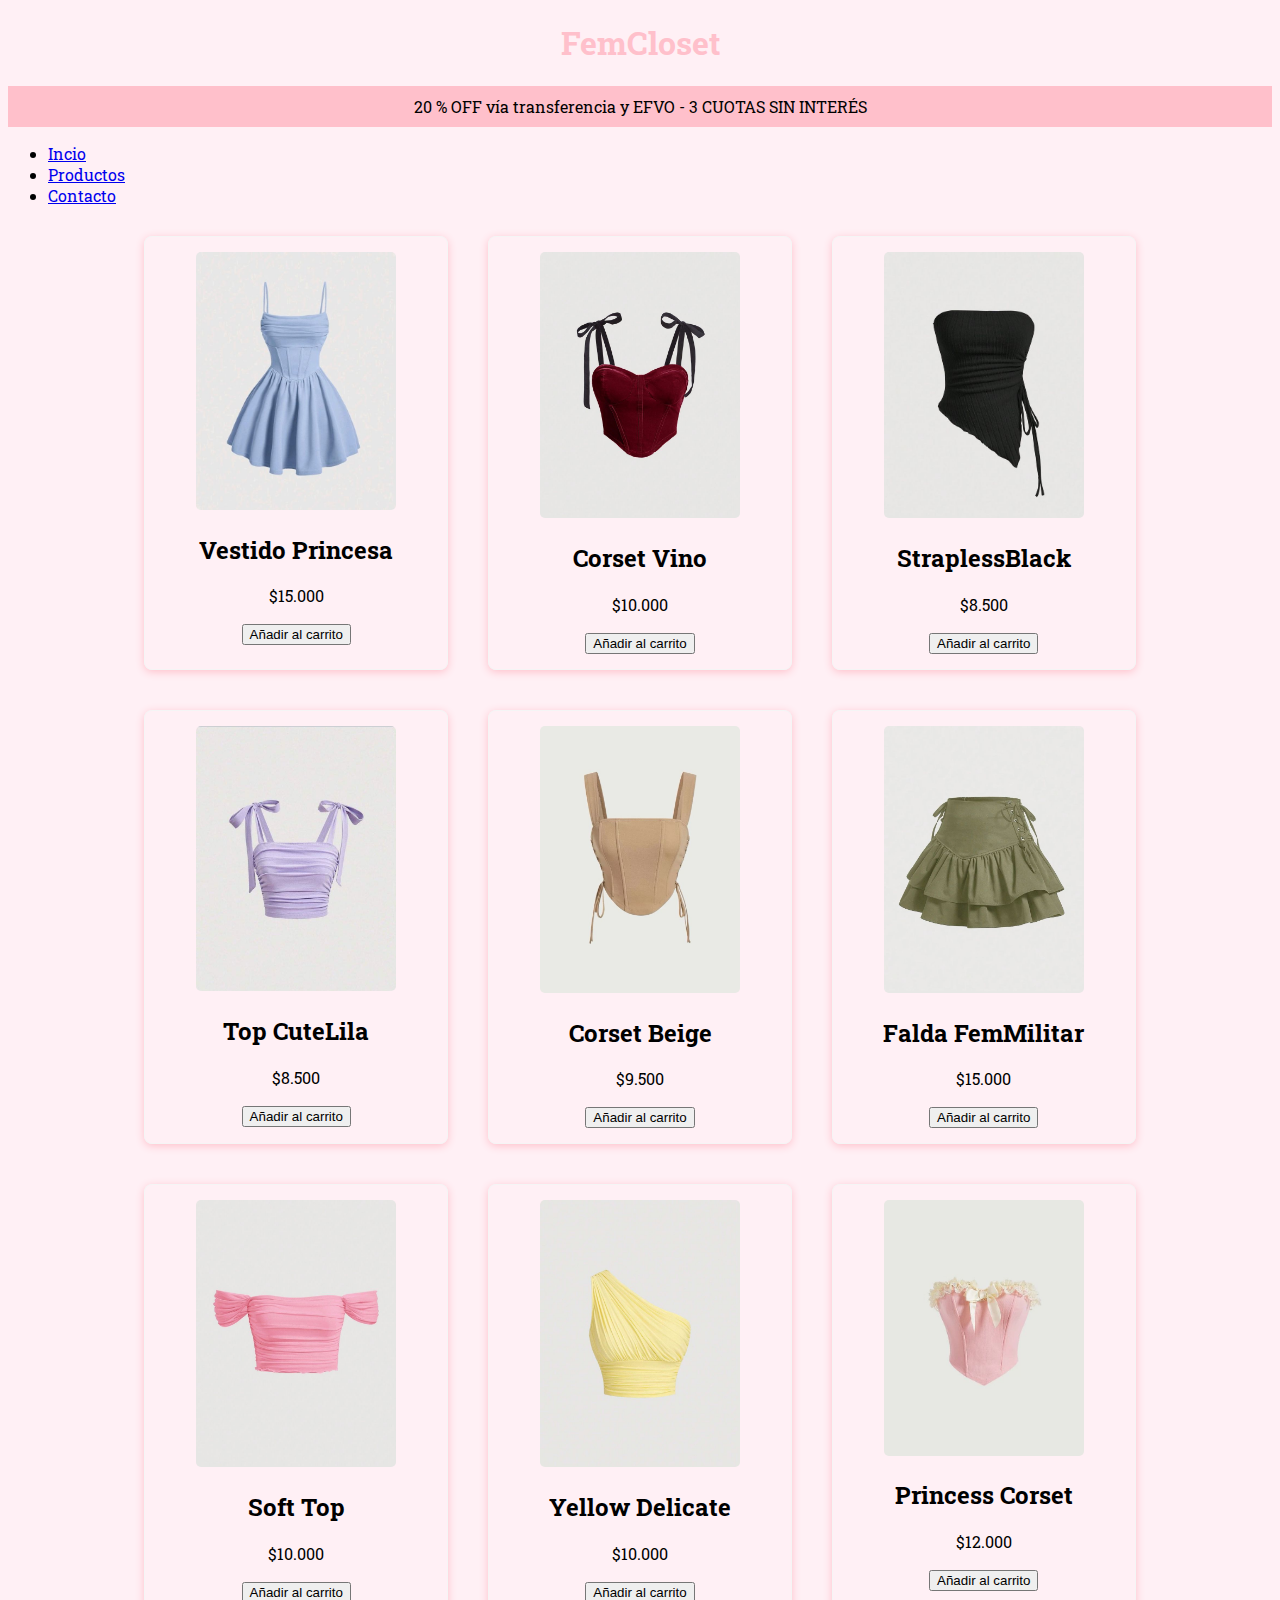
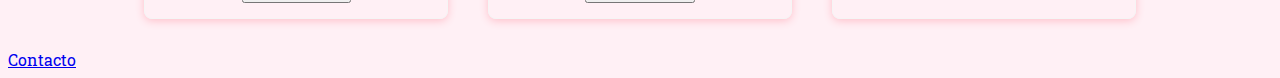
==== index.html @ 8f0cdbb4 "Proyecto Talento Tech" ====
<!DOCTYPE html>
<html lang="es">
<head>
    <meta charset="UTF-8">
    <meta name="viewport" content="width=device-width, initial-scale=1.0">
    <link rel="icon" href="img/icono.ico"> <!-- cambiar -->
    <link rel="preconnect" href="https://fonts.googleapis.com">
    <link rel="preconnect" href="https://fonts.gstatic.com" crossorigin>
    <link href="https://fonts.googleapis.com/css2?family=Afacad+Flux:wght@100..1000&family=Roboto+Slab:wght@100..900&family=Satisfy&display=swap" rel="stylesheet">
    <link rel="stylesheet" href="style.css">
    <title>Fem Closet</title> 
</head>

<body> 
    <header class="name_page">
        <h1>FemCloset</h1> 
    </header>

    <div class="discount_background">
        <p class="discount">20 % OFF vía transferencia y EFVO - 3 CUOTAS SIN INTERÉS</p>
    </div>

    <nav> 
        <ul>
            <li><a href="index.html">Incio</a></li>
            <li><a href="#Productos">Productos</a></li>
            <li><a href="#">Contacto</a></li>
        </ul>
    </nav>

    <main class="container">
        <div class="product">
            <img src="img/1.jpg" alt="Vestido Princesa" width="100" >
            <h2>Vestido Princesa</h2>
            <p class="price">$15.000</p>
            <button class="add-to-cart">Añadir al carrito</button>
        </div>

        <div class="product">
            <img src="img/2.jpg" alt="Corset Vino" width="100">
            <h2>Corset Vino</h2>
            <p class="price">$10.000</p>
            <button class="add-to-cart">Añadir al carrito</button>
        </div>

    
        <div class="product">
            <img src="img/3.jpg" alt="StraplessBlack" width="100">
            <h2>StraplessBlack</h2>
            <p class="price">$8.500</p>
            <button class="add-to-cart">Añadir al carrito</button>
        </div>

        <div class="product">
            <img src="img/4.jpg" alt="Top CuteLila" width="100">
            <h2>Top CuteLila</h2>
            <p class="price">$8.500</p>
            <button class="add-to-cart">Añadir al carrito</button>
        </div>

        <div class="product">
            <img src="img/5.jpg" alt="Corset Beige" width="100">
            <h2>Corset Beige</h2>
            <p class="price">$9.500</p>
            <button class="add-to-cart">Añadir al carrito</button>
        </div>

        <div class="product">
            <img src="img/6.jpg" alt="Falda FemMilitar" width="100">
            <h2>Falda FemMilitar</h2>
            <p class="price">$15.000</p>
            <button class="add-to-cart">Añadir al carrito</button>
        </div>

        <div class="product">
            <img src="img/7.jpg" alt="Soft Top" width="100">
            <h2>Soft Top</h2>
            <p class="price">$10.000</p>
            <button class="add-to-cart">Añadir al carrito</button>
        </div>

        <div class="product">
            <img src="img/8.jpg" alt="Yellow Delicate" width="100">
            <h2>Yellow Delicate</h2>
            <p class="price">$10.000</p>
            <button class="add-to-cart">Añadir al carrito</button>
        </div>

        <div class="product">
            <img src="img/9.jpg" alt="Princess Corse" width="100">
            <h2>Princess Corset</h2>
            <p class="price">$12.000</p>
            <button class="add-to-cart">Añadir al carrito</button>
        </div>
    </main>

    <footer>
        <a href="mailto:rachelnoche0811@gmail.com">Contacto</a> 
    </footer>

</body>
</html>
---- style.css ----
html {
  font-family: "Roboto Slab", serif;
  font-optical-sizing: auto;
  font-weight: weight;
  font-style: normal;
}

body{
    background-color:lavenderblush ;
 }

.name_page{
    color: pink;
    text-align: center;
}

.discount_background{
    background-color: pink;
}

.discount{
    text-align: center;
    padding: 10px;
}

.container{
    width: 80%;
    margin: 20px auto;
    display: flex;
    flex-wrap: wrap; /* Permite que los elementos salten a la siguiente línea si no caben en la fila */
    gap: 20px; /* Espacio entre los elementos */
    justify-content: center; /* Distribuye los productos uniformemente */
}

.product{
    flex: 1 1 250px; /* Cada producto ocupa mínimo 250px, y se encoge o crece según el espacio disponible */
    text-align: center;
    margin: 10px;
    padding: 10px;
    max-width: 300px; 
    padding: 15px;
    border: 1px solid whitesmoke;
    border-radius: 8px;
    box-shadow: 0 2px 8px pink;
}

.product img {
    width: 200px;
    height: auto;
    border-radius: 5px;
}
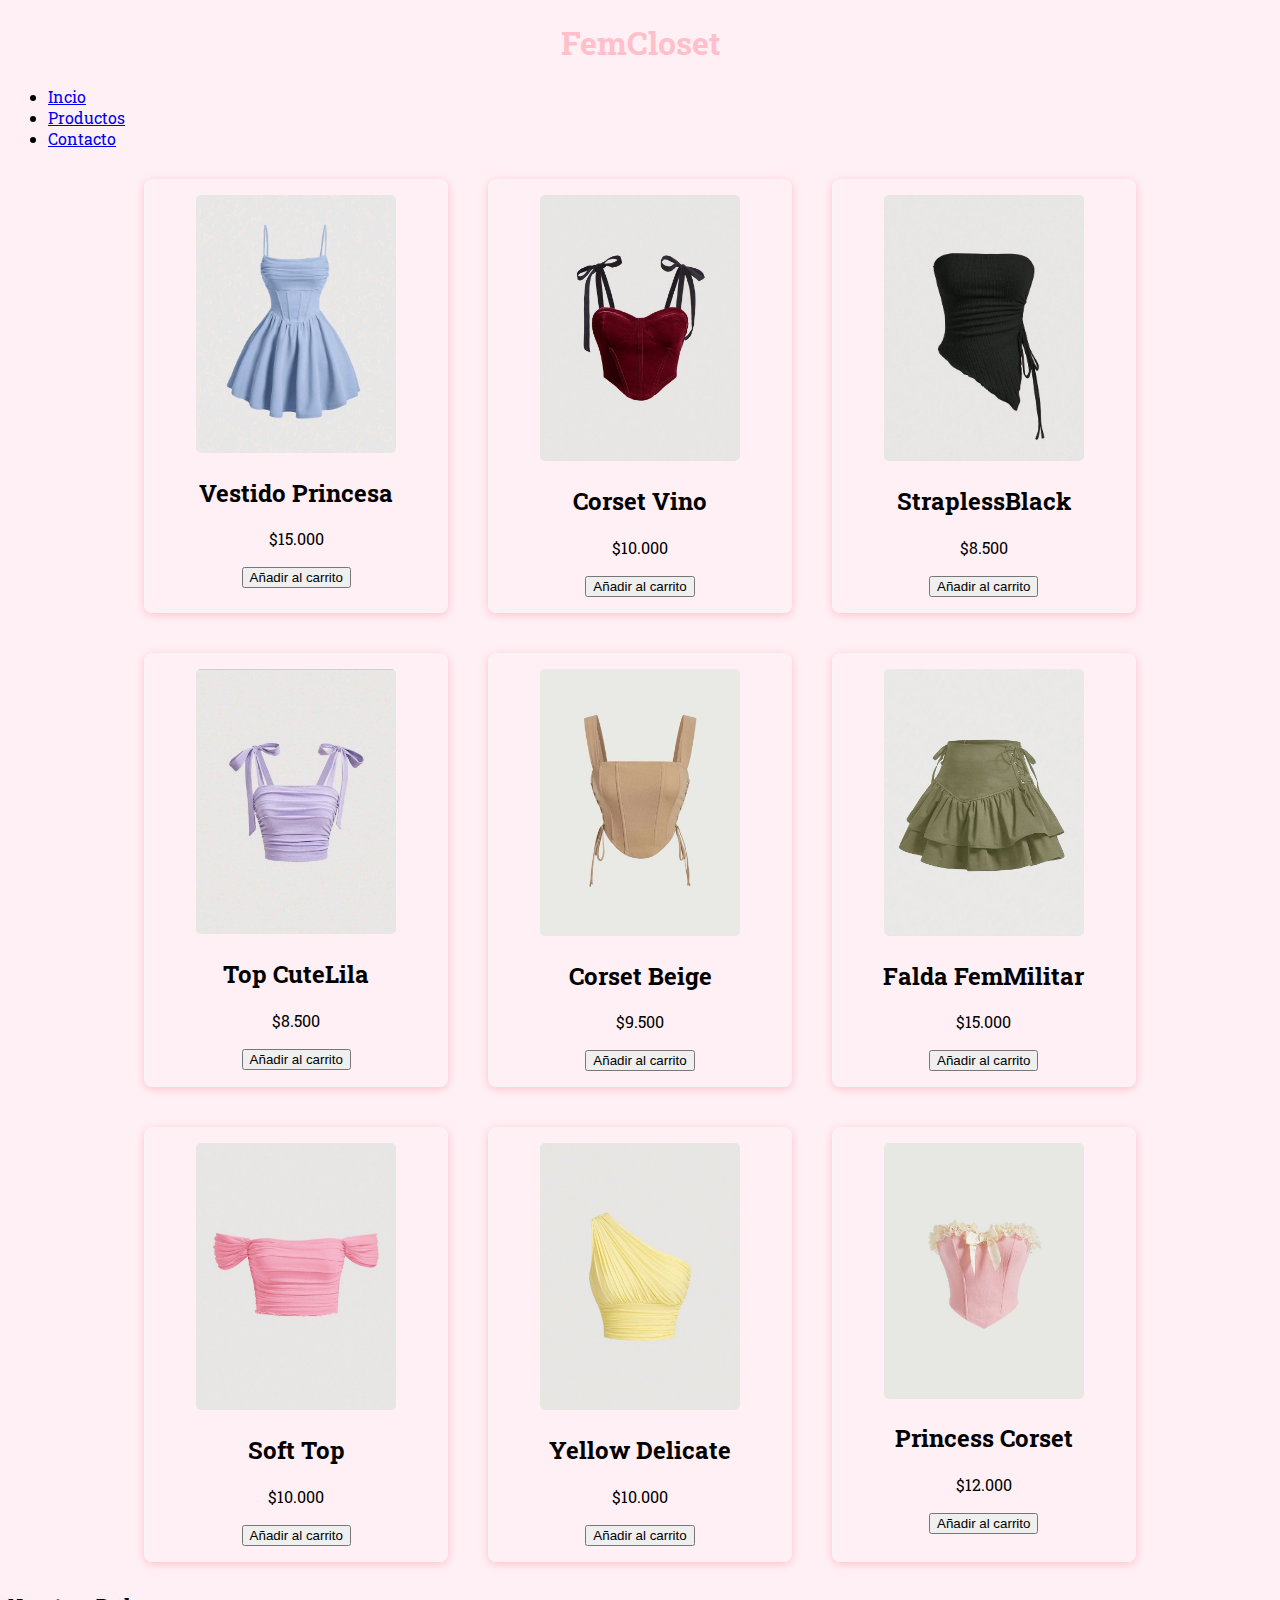
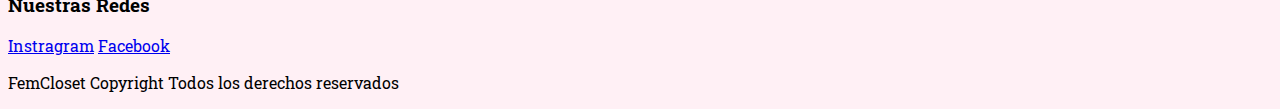
==== commit 4c15787e: "index.html" ====
--- a/index.html
+++ b/index.html
@@ -13,22 +13,19 @@
 
 <body> 
     <header class="name_page">
-        <h1>FemCloset</h1> 
+        <h1>FemCloset</h1>
     </header>
-
-    <div class="discount_background">
-        <p class="discount">20 % OFF vía transferencia y EFVO - 3 CUOTAS SIN INTERÉS</p>
-    </div>
-
+    
     <nav> 
         <ul>
             <li><a href="index.html">Incio</a></li>
             <li><a href="#Productos">Productos</a></li>
-            <li><a href="#">Contacto</a></li>
+            <li><a href="formulario_contacto.html" target="_blank">Contacto</a></li>
         </ul>
     </nav>
 
     <main class="container">
+
         <div class="product">
             <img src="img/1.jpg" alt="Vestido Princesa" width="100" >
             <h2>Vestido Princesa</h2>
@@ -95,8 +92,14 @@
     </main>
 
     <footer>
-        <a href="mailto:rachelnoche0811@gmail.com">Contacto</a> 
+        <section>
+            <h3>Nuestras Redes</h3>
+            <a href="#">Instragram</a>
+            <a href="#">Facebook</a>
+        </section>
+            <p>FemCloset Copyright Todos los derechos reservados </p>
     </footer>
+   
 
 </body>
-</html>+</html>
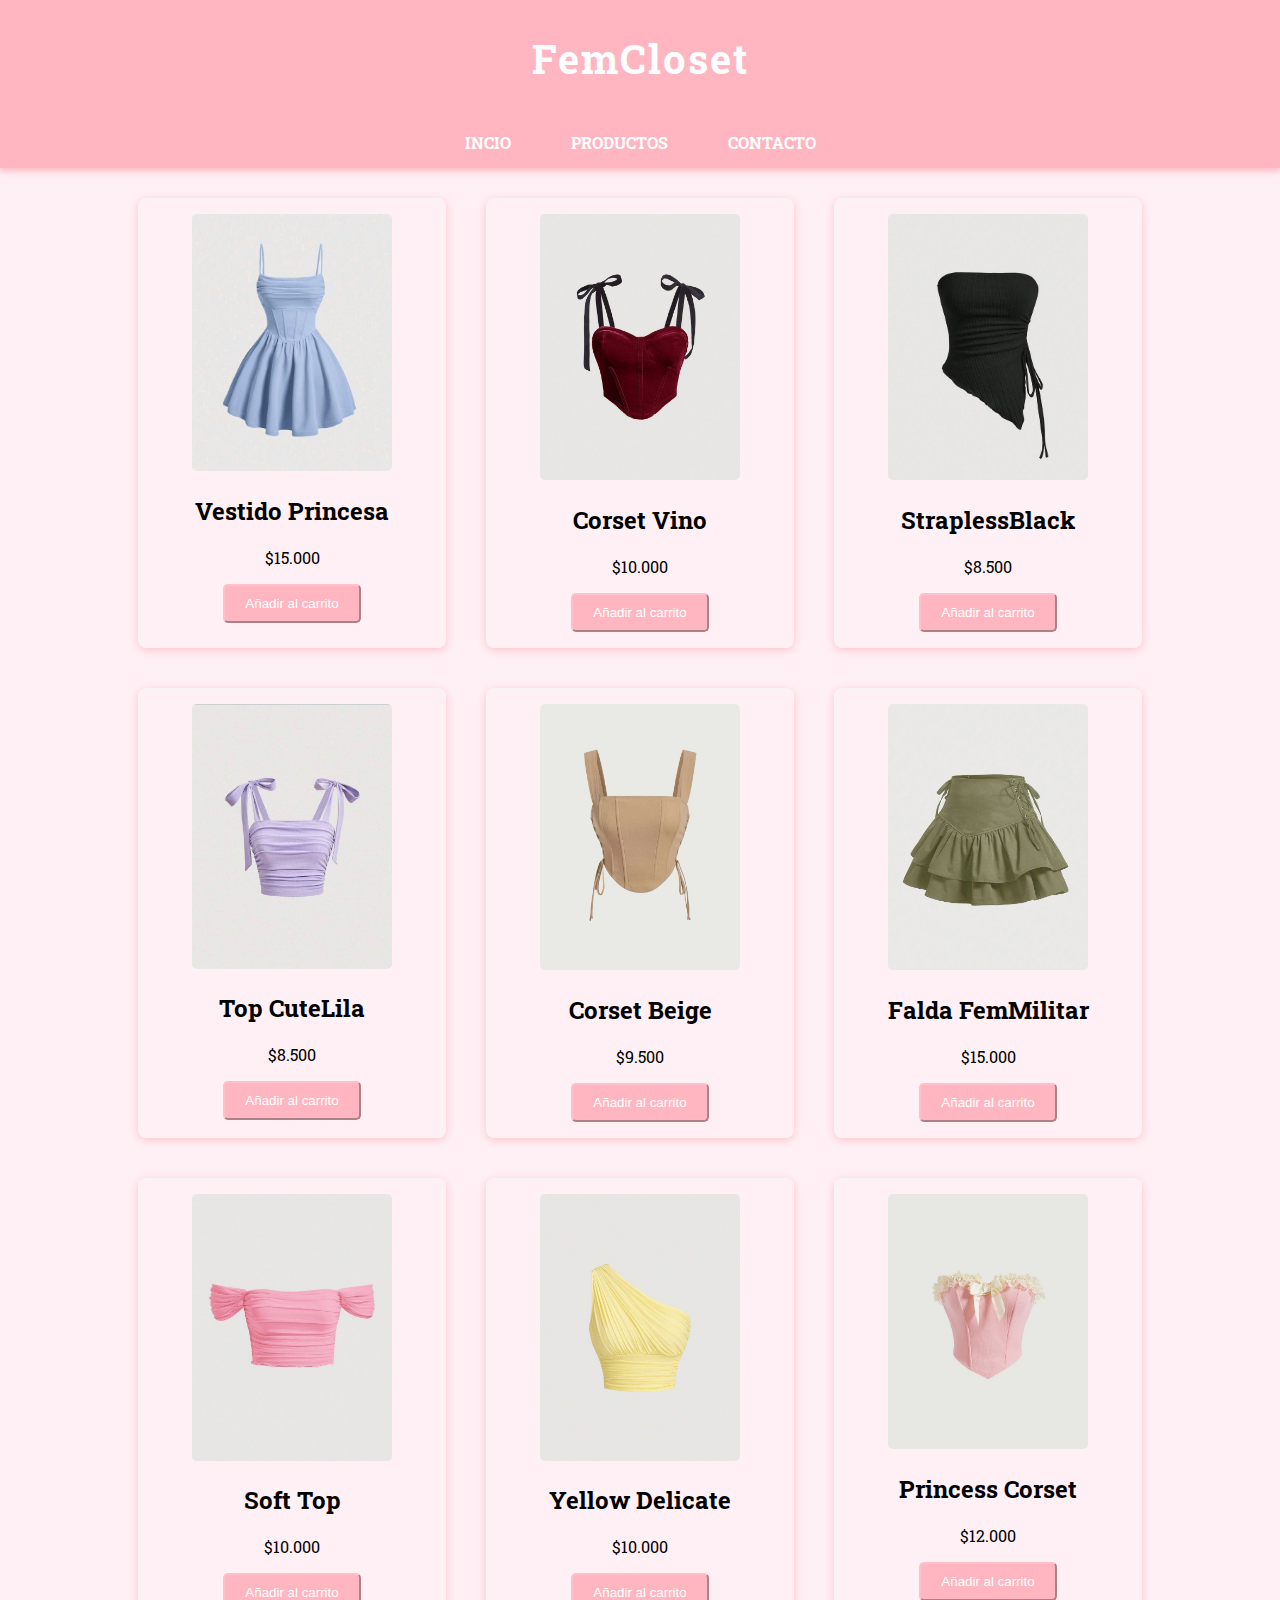
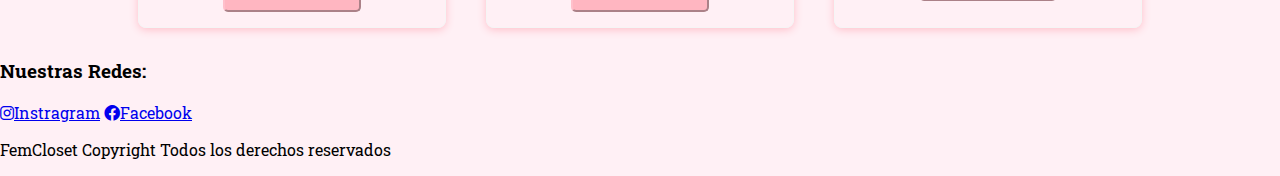
==== commit d4746970: "index.html" ====
--- a/index.html
+++ b/index.html
@@ -3,11 +3,12 @@
 <head>
     <meta charset="UTF-8">
     <meta name="viewport" content="width=device-width, initial-scale=1.0">
-    <link rel="icon" href="img/icono.ico"> <!-- cambiar -->
+    <link rel="icon" href="img/icono (1).ico"> 
     <link rel="preconnect" href="https://fonts.googleapis.com">
     <link rel="preconnect" href="https://fonts.gstatic.com" crossorigin>
     <link href="https://fonts.googleapis.com/css2?family=Afacad+Flux:wght@100..1000&family=Roboto+Slab:wght@100..900&family=Satisfy&display=swap" rel="stylesheet">
     <link rel="stylesheet" href="style.css">
+    <link rel="stylesheet" href="https://cdnjs.cloudflare.com/ajax/libs/font-awesome/6.0.0-beta3/css/all.min.css">
     <title>Fem Closet</title> 
 </head>
 
@@ -19,7 +20,7 @@
     <nav> 
         <ul>
             <li><a href="index.html">Incio</a></li>
-            <li><a href="#Productos">Productos</a></li>
+            <li><a href="Productos">Productos</a></li>
             <li><a href="formulario_contacto.html" target="_blank">Contacto</a></li>
         </ul>
     </nav>
@@ -91,11 +92,11 @@
         </div>
     </main>
 
-    <footer>
-        <section>
-            <h3>Nuestras Redes</h3>
-            <a href="#">Instragram</a>
-            <a href="#">Facebook</a>
+    <footer class="footer">
+        <section class="redes">
+            <h3>Nuestras Redes:</h3>
+            <a href="#"><i class="fab fa-instagram"></i>Instragram</a>
+            <a href="#"><i class="fab fa-facebook"></i>Facebook</a>
         </section>
             <p>FemCloset Copyright Todos los derechos reservados </p>
     </footer>
--- a/style.css
+++ b/style.css
@@ -7,15 +7,17 @@
 
 body{
     background-color:lavenderblush ;
+    margin: 0;
+    padding: 0;
  }
 
 .name_page{
-    color: pink;
+    background-color: lightpink;
+    color: white;
     text-align: center;
-}
-
-.discount_background{
-    background-color: pink;
+    padding: 5px;
+    font-size: 20px;
+    letter-spacing: 2px;
 }
 
 .discount{
@@ -23,17 +25,66 @@
     padding: 10px;
 }
 
+nav {
+    background-color: lightpink; 
+    padding: 15px;
+    box-shadow: 0 4px 6px pink; 
+}
+
+
+nav ul {
+    list-style-type: none; 
+    margin: 0;
+    padding: 0;
+    display: flex;
+    justify-content: center; 
+    align-items: center; 
+    gap: 20px; 
+}
+
+
+nav ul li {
+    margin: 0;
+    padding: 0;
+}
+
+nav ul li a {
+    color: white; 
+    text-decoration: none; 
+    padding: 10px 20px; 
+    font-size: 16px; 
+    font-weight: bold; 
+    text-transform: uppercase;
+    border-radius: 5px; 
+    transition: background-color 0.3s ease;
+}
+
+nav ul li a:hover {
+    background-color: pink; 
+}
+
+@media (max-width: 600px) {
+    nav ul {
+        flex-direction: column; 
+        gap: 10px; 
+    }
+
+    nav ul li a {
+        font-size: 14px; 
+        padding: 10px 15px; 
+    }
+}
 .container{
     width: 80%;
     margin: 20px auto;
     display: flex;
-    flex-wrap: wrap; /* Permite que los elementos salten a la siguiente línea si no caben en la fila */
-    gap: 20px; /* Espacio entre los elementos */
-    justify-content: center; /* Distribuye los productos uniformemente */
+    flex-wrap: wrap; 
+    gap: 20px; 
+    justify-content: center; 
 }
 
 .product{
-    flex: 1 1 250px; /* Cada producto ocupa mínimo 250px, y se encoge o crece según el espacio disponible */
+    flex: 1 1 250px; 
     text-align: center;
     margin: 10px;
     padding: 10px;
@@ -48,4 +99,14 @@
     width: 200px;
     height: auto;
     border-radius: 5px;
-}+}
+
+.add-to-cart{
+    background-color: lightpink;
+    color: white;
+    padding: 10px 20px;
+    cursor: pointer;
+    border-radius: 5px;
+    border-color: pink;
+    
+}
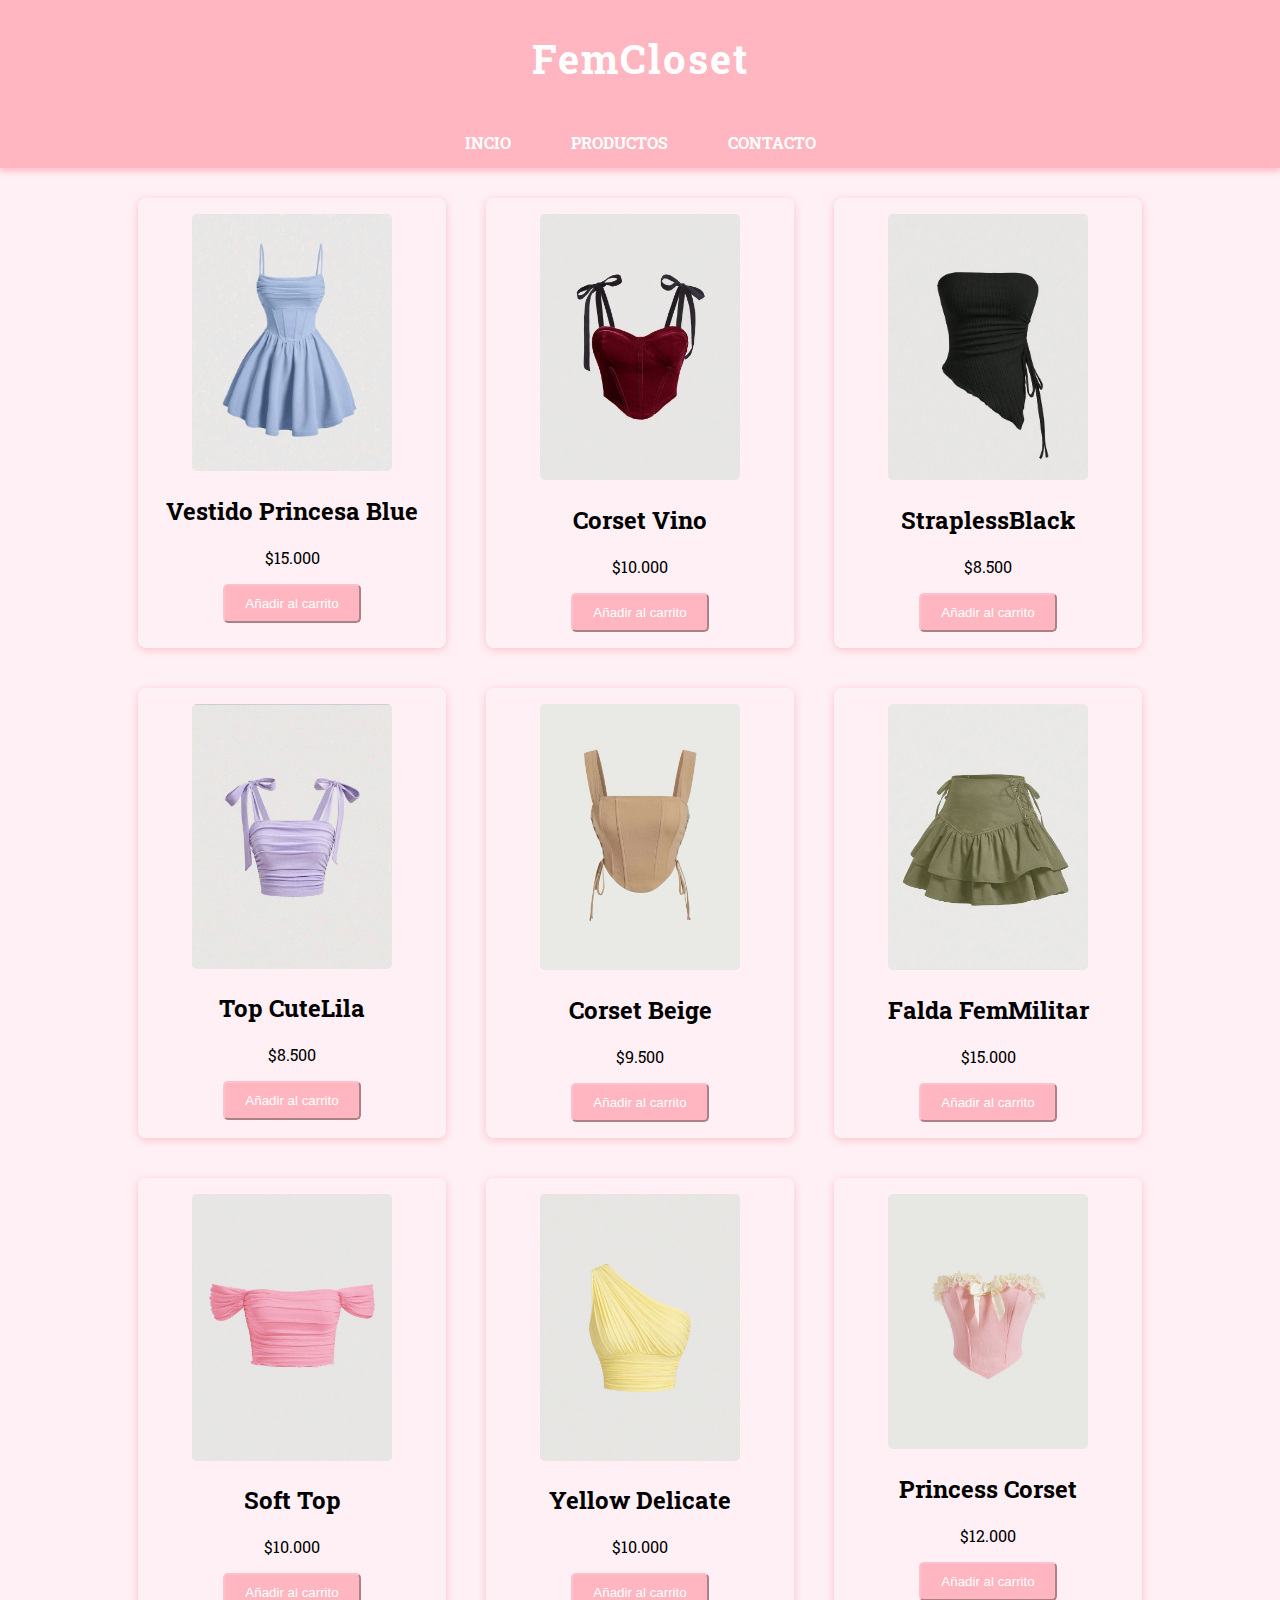
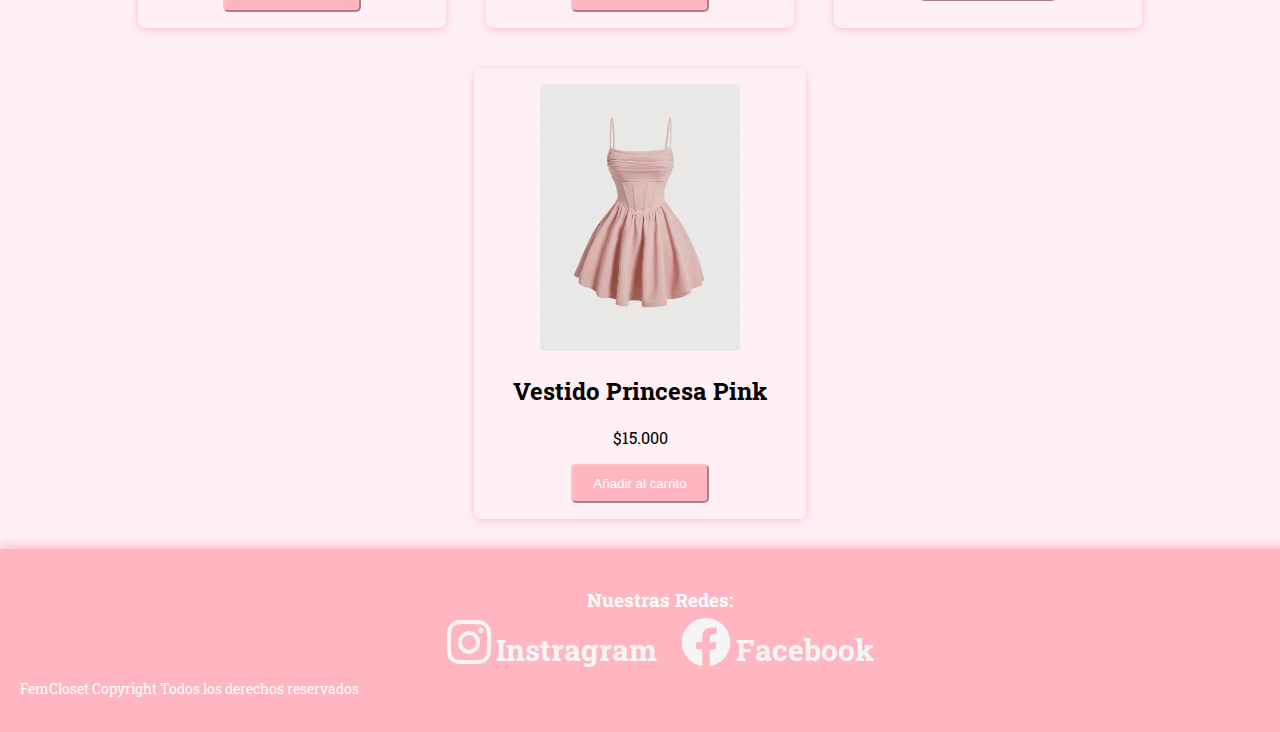
==== commit a397f6be: "index.html" ====
--- a/index.html
+++ b/index.html
@@ -29,7 +29,7 @@
 
         <div class="product">
             <img src="img/1.jpg" alt="Vestido Princesa" width="100" >
-            <h2>Vestido Princesa</h2>
+            <h2>Vestido Princesa Blue</h2>
             <p class="price">$15.000</p>
             <button class="add-to-cart">Añadir al carrito</button>
         </div>
@@ -85,9 +85,16 @@
         </div>
 
         <div class="product">
-            <img src="img/9.jpg" alt="Princess Corse" width="100">
+            <img src="img/9.jpg" alt="Princess Corset" width="100">
             <h2>Princess Corset</h2>
             <p class="price">$12.000</p>
+            <button class="add-to-cart">Añadir al carrito</button>
+        </div>
+
+        <div class="product">
+            <img src="img/10.jpg" alt="Vestido Sweet Corset" width="100">
+            <h2>Vestido Princesa Pink</h2>
+            <p class="price">$15.000</p>
             <button class="add-to-cart">Añadir al carrito</button>
         </div>
     </main>
--- a/style.css
+++ b/style.css
@@ -20,17 +20,11 @@
     letter-spacing: 2px;
 }
 
-.discount{
-    text-align: center;
-    padding: 10px;
-}
-
 nav {
     background-color: lightpink; 
     padding: 15px;
     box-shadow: 0 4px 6px pink; 
 }
-
 
 nav ul {
     list-style-type: none; 
@@ -41,7 +35,6 @@
     align-items: center; 
     gap: 20px; 
 }
-
 
 nav ul li {
     margin: 0;
@@ -74,6 +67,7 @@
         padding: 10px 15px; 
     }
 }
+
 .container{
     width: 80%;
     margin: 20px auto;
@@ -110,3 +104,43 @@
     border-color: pink;
     
 }
+
+.footer {
+    background-color: lightpink;
+    color: white; 
+    padding: 20px; 
+    position: relative; 
+    width: 100%; 
+    box-shadow: 0px -4px 10px pink;
+}
+
+.redes {
+    text-align: center; 
+    margin-bottom: 10px; 
+}
+
+.redes h3 {
+    margin-bottom: 5px; 
+}
+
+.redes a {
+    font-size: 30px;
+    color: whitesmoke; 
+    text-decoration: none; 
+    margin: 0 10px; 
+    font-weight: bold;
+}
+
+.redes i{
+    margin-right: 5px; 
+    font-size: 50px;
+}
+
+.redes a:hover {
+    text-decoration: underline;
+}
+
+.footer p {
+    margin-top: 10px;
+    font-size: 14px; 
+}
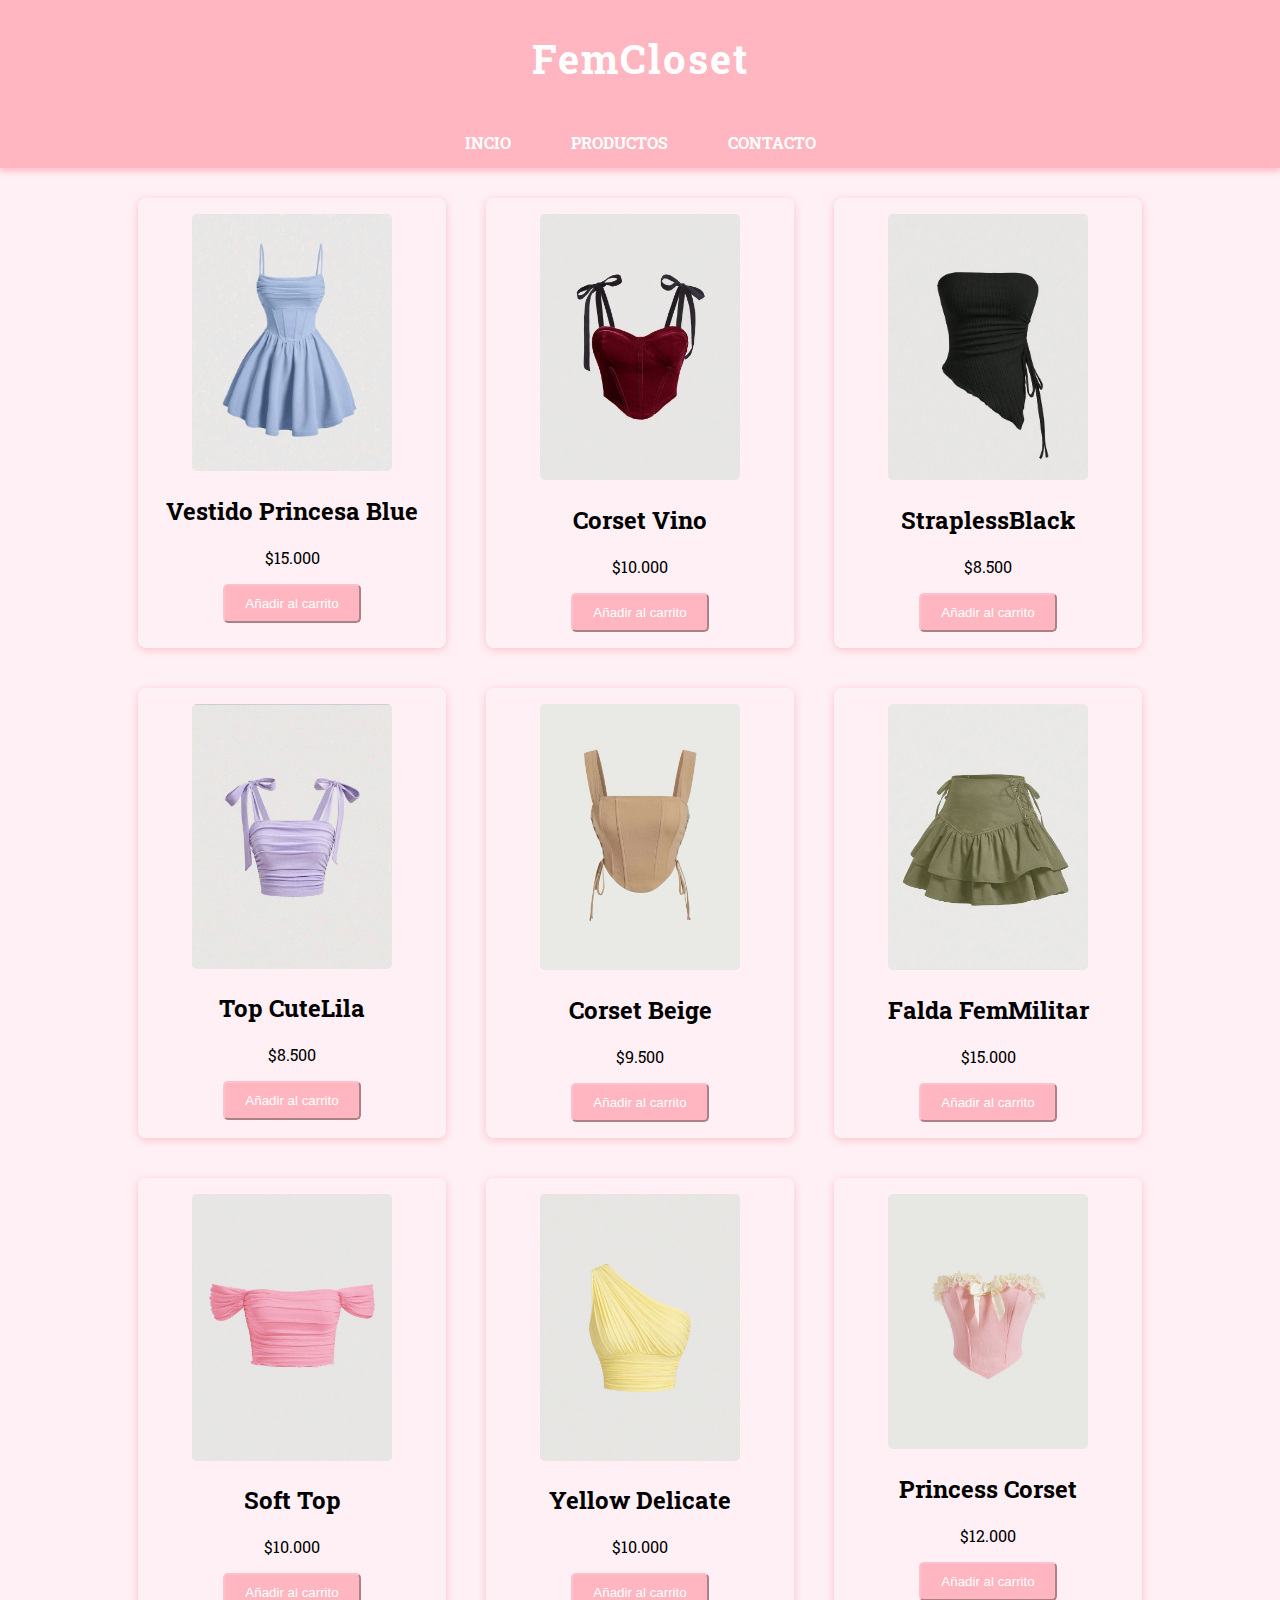
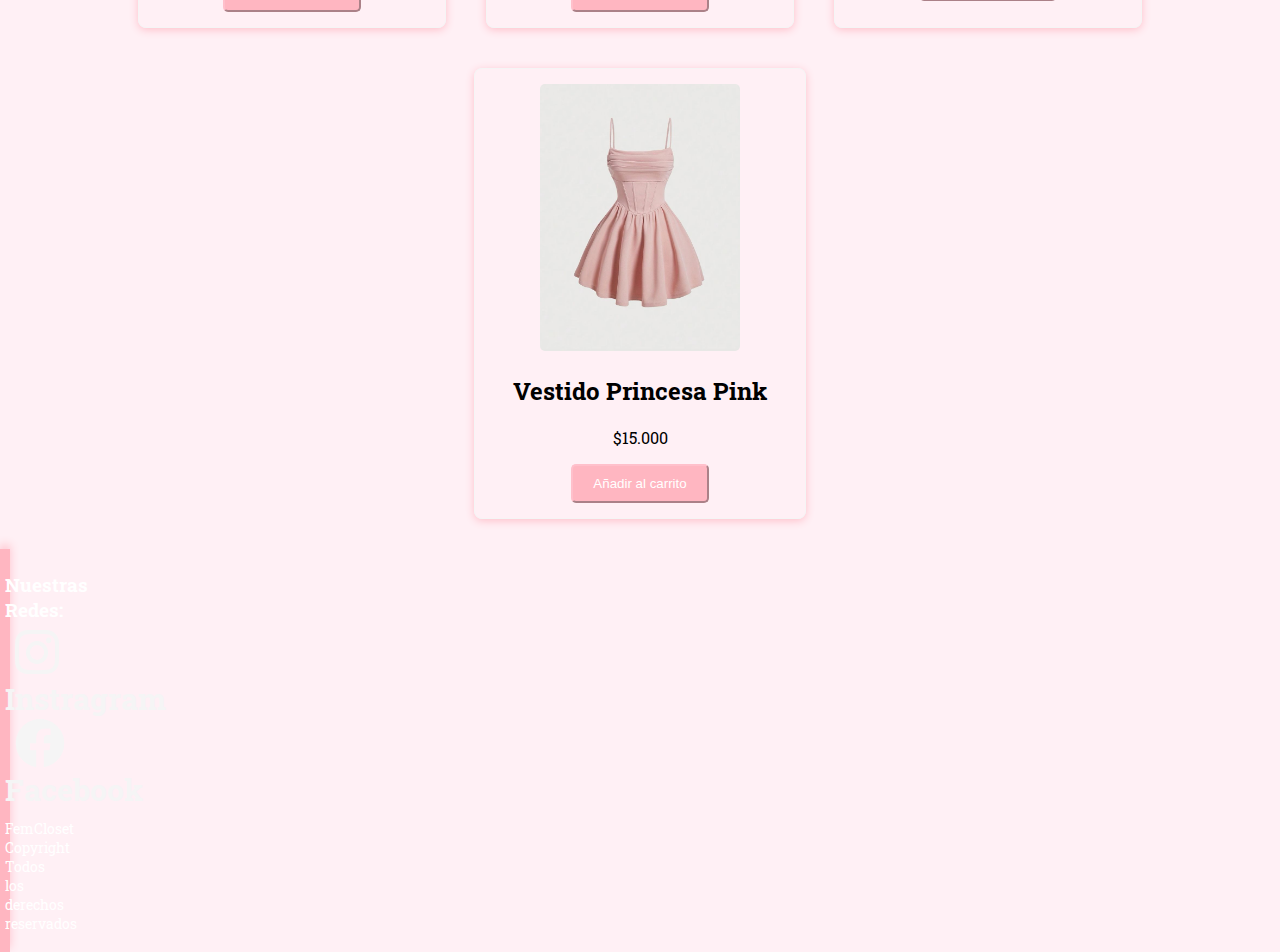
==== commit 7e1619cd: "index.html" ====
--- a/index.html
+++ b/index.html
@@ -92,7 +92,7 @@
         </div>
 
         <div class="product">
-            <img src="img/10.jpg" alt="Vestido Sweet Corset" width="100">
+            <img src="img/10.jpg" alt="Vestido Princesa Pink" width="100">
             <h2>Vestido Princesa Pink</h2>
             <p class="price">$15.000</p>
             <button class="add-to-cart">Añadir al carrito</button>
--- a/style.css
+++ b/style.css
@@ -108,9 +108,9 @@
 .footer {
     background-color: lightpink;
     color: white; 
-    padding: 20px; 
+    padding: 5px; 
     position: relative; 
-    width: 100%; 
+    width: 0; 
     box-shadow: 0px -4px 10px pink;
 }
 
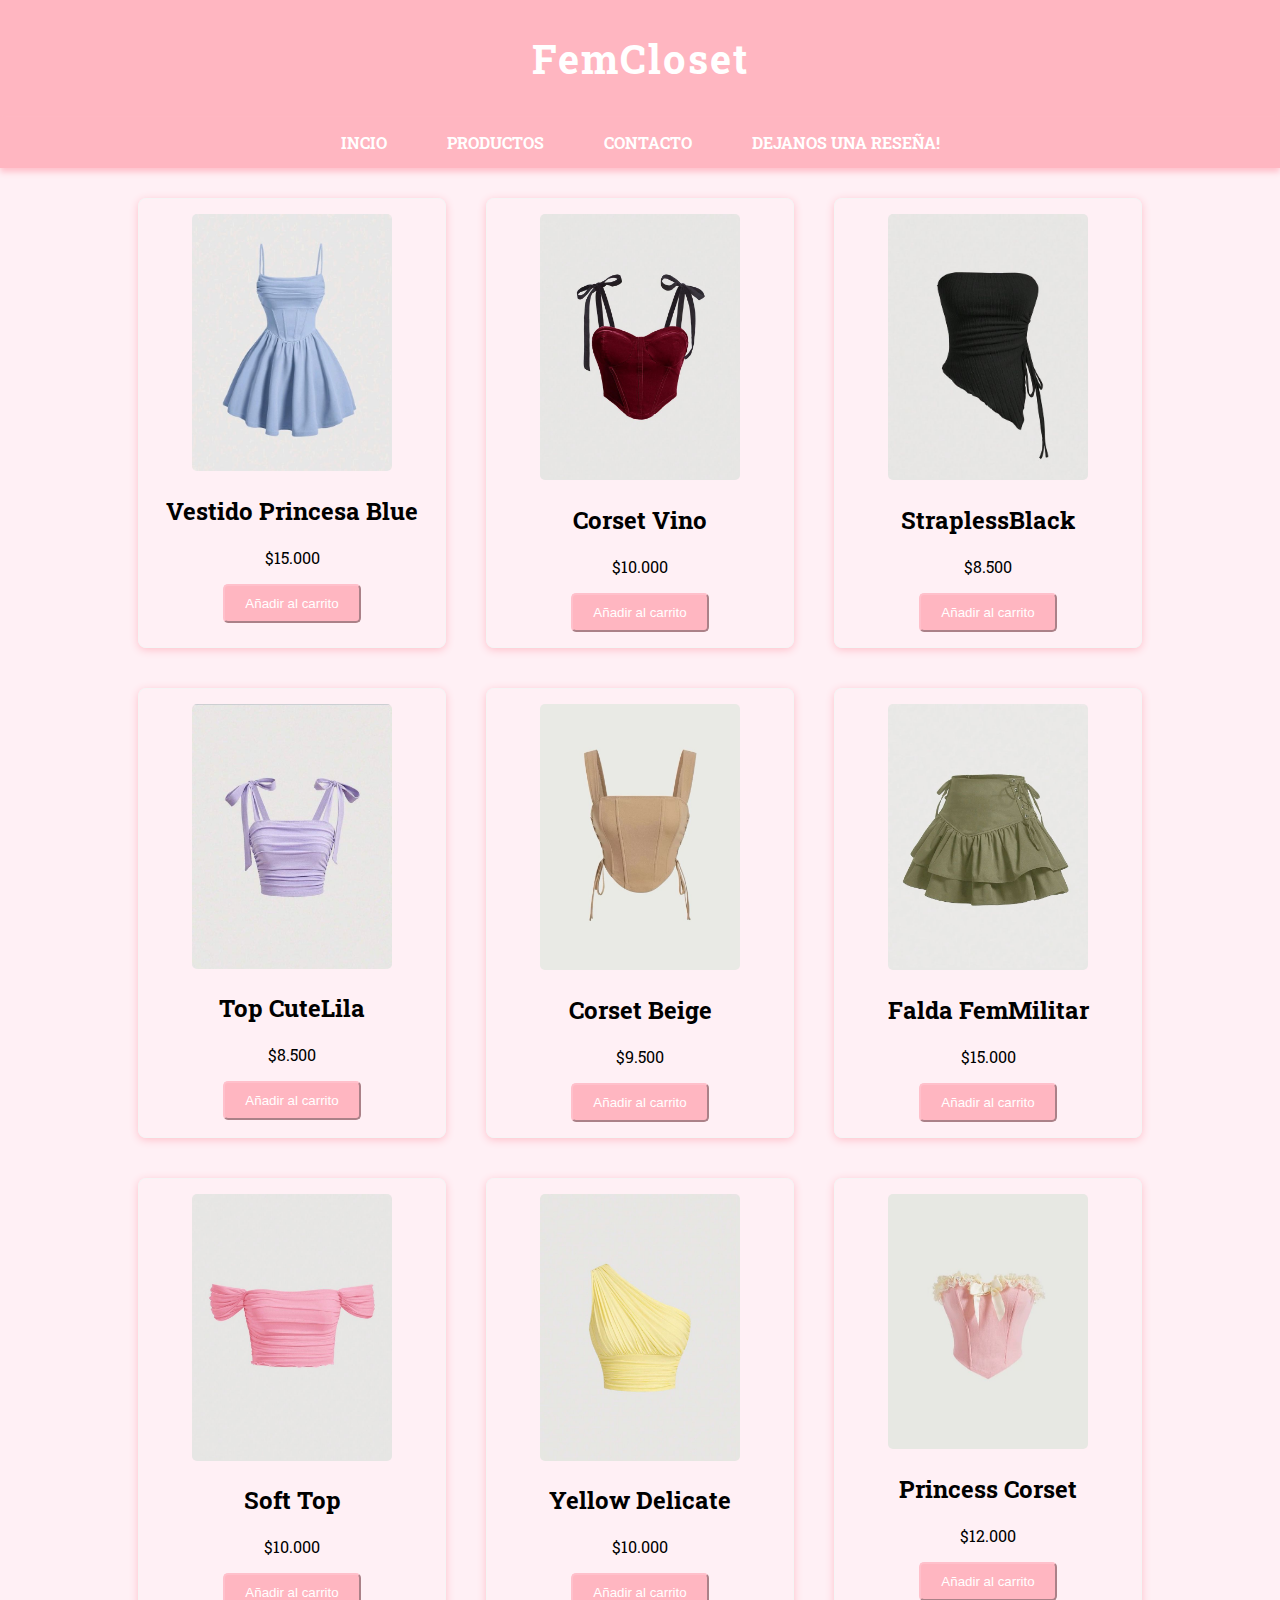
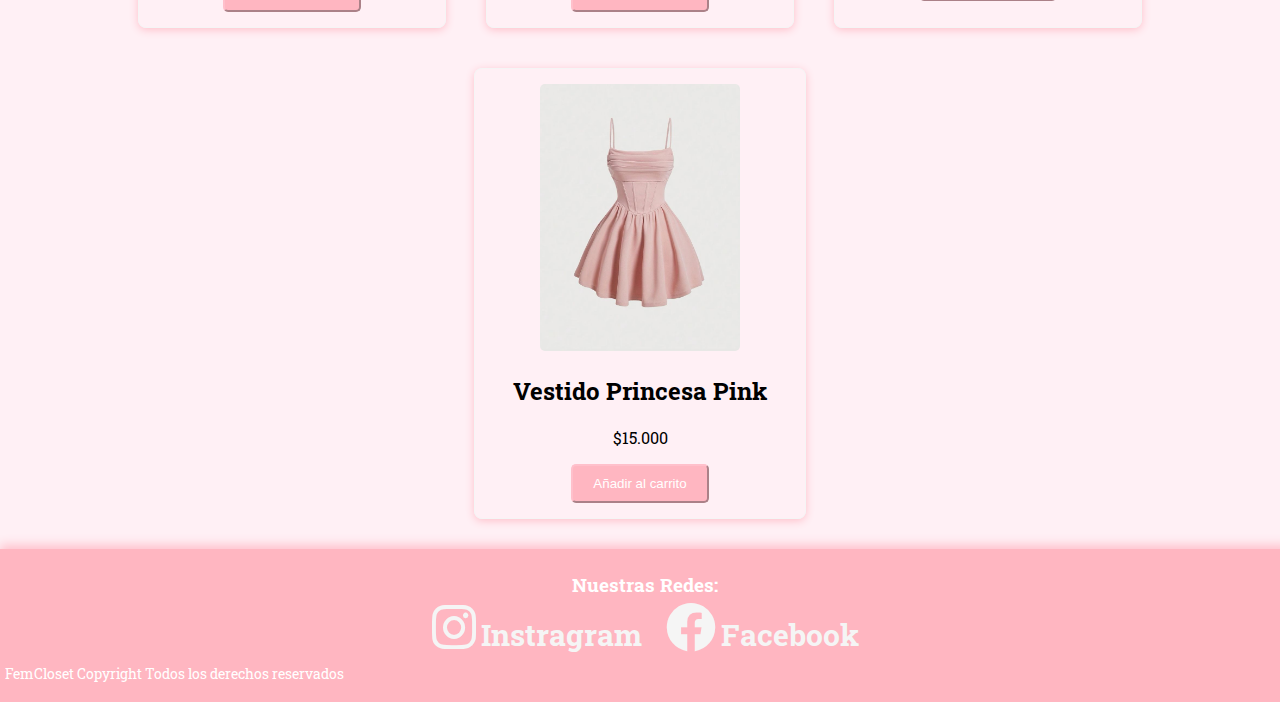
==== commit 1c0e80b7: "index.html" ====
--- a/index.html
+++ b/index.html
@@ -20,8 +20,9 @@
     <nav> 
         <ul>
             <li><a href="index.html">Incio</a></li>
-            <li><a href="Productos">Productos</a></li>
+            <li><a href="#">Productos</a></li>
             <li><a href="formulario_contacto.html" target="_blank">Contacto</a></li>
+            <li><a href="reseñas.html">Dejanos una reseña!</a></li>
         </ul>
     </nav>
 
--- a/style.css
+++ b/style.css
@@ -110,7 +110,7 @@
     color: white; 
     padding: 5px; 
     position: relative; 
-    width: 0; 
+    width: 100%; 
     box-shadow: 0px -4px 10px pink;
 }
 
@@ -144,3 +144,4 @@
     margin-top: 10px;
     font-size: 14px; 
 }
+
